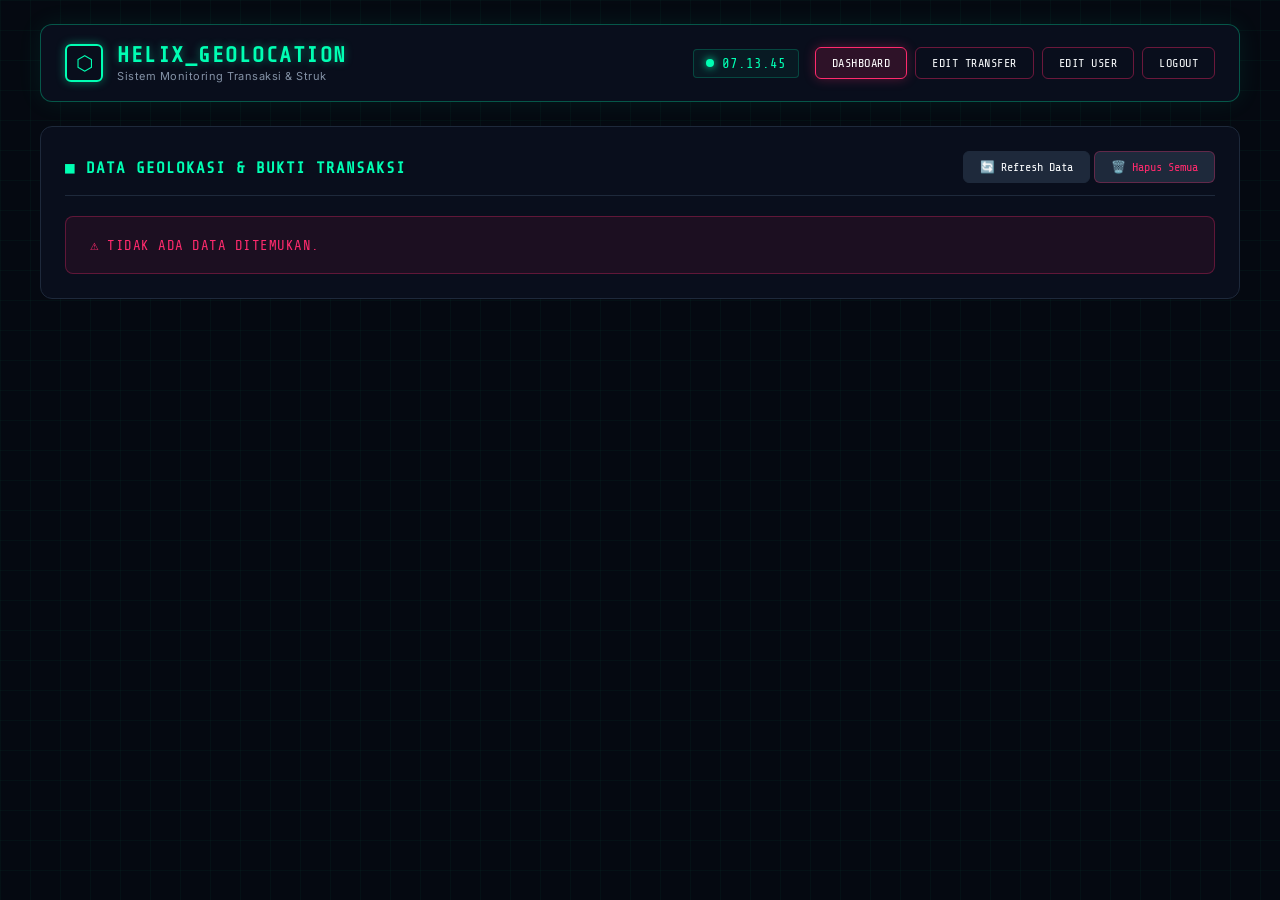
==== admin.html @ 9d331598 "commit 15" ====
<!DOCTYPE html>
<html lang="id">
<head>
    <meta charset="UTF-8">
    <meta name="viewport" content="width=device-width, initial-scale=1.0">
    <title>HELIX CONTROL PANEL - Admin Dashboard</title>
    <link href="https://fonts.googleapis.com/css2?family=Share+Tech+Mono&family=Inter:wght@400;500;600;700;800&display=swap" rel="stylesheet">
    <style>
        :root {
            --bg-dark: #050911;
            --panel-bg: rgba(10, 16, 30, 0.92);
            --accent-green: #00ffb3;
            --accent-glow: rgba(0, 255, 179, 0.4);
            --accent-pink: #ff2a6d;
            --text-light: #f8fafc;
            --text-muted: #8492a6;
            --border-cyber: rgba(0, 255, 179, 0.3);
            --border-dark: #1e293b;
        }

        * {
            box-sizing: border-box;
            margin: 0;
            padding: 0;
        }

        body {
            font-family: 'Inter', sans-serif;
            background-color: var(--bg-dark);
            background-image: 
                linear-gradient(rgba(0, 255, 179, 0.03) 1px, transparent 1px),
                linear-gradient(90deg, rgba(0, 255, 179, 0.03) 1px, transparent 1px);
            background-size: 30px 30px;
            color: var(--text-light);
            min-height: 100vh;
            padding: 24px;
        }

        .admin-container {
            max-width: 1200px;
            margin: 0 auto;
        }

        /* HELIX HEADER */
        .helix-header {
            display: flex;
            justify-content: space-between;
            align-items: center;
            padding: 18px 24px;
            background: var(--panel-bg);
            border: 1px solid var(--border-cyber);
            border-radius: 12px;
            box-shadow: 0 0 25px rgba(0, 255, 179, 0.08);
            margin-bottom: 24px;
            backdrop-filter: blur(10px);
        }

        .brand-section {
            display: flex;
            align-items: center;
            gap: 14px;
        }

        .brand-logo {
            width: 38px;
            height: 38px;
            border: 2px solid var(--accent-green);
            border-radius: 6px;
            display: grid;
            place-items: center;
            box-shadow: 0 0 10px var(--accent-glow);
            color: var(--accent-green);
            font-size: 20px;
        }

        .brand-title h1 {
            font-family: 'Share Tech Mono', monospace;
            font-size: 22px;
            color: var(--accent-green);
            letter-spacing: 1.5px;
            text-shadow: 0 0 8px var(--accent-glow);
        }

        .brand-title p {
            font-size: 11px;
            color: var(--text-muted);
            letter-spacing: 0.5px;
            margin-top: 2px;
        }

        .nav-controls {
            display: flex;
            align-items: center;
            gap: 16px;
        }

        .clock-display {
            display: flex;
            align-items: center;
            gap: 8px;
            font-family: 'Share Tech Mono', monospace;
            font-size: 14px;
            color: var(--accent-green);
            padding: 6px 12px;
            background: rgba(0, 255, 179, 0.05);
            border: 1px solid rgba(0, 255, 179, 0.2);
            border-radius: 4px;
        }

        .status-dot {
            width: 8px;
            height: 8px;
            background-color: var(--accent-green);
            border-radius: 50%;
            box-shadow: 0 0 8px var(--accent-green);
            animation: blink 1.5s infinite alternate;
        }

        @keyframes blink {
            from { opacity: 0.4; }
            to { opacity: 1; }
        }

        .nav-tabs {
            display: flex;
            gap: 8px;
        }

        .tab-btn {
            font-family: 'Share Tech Mono', monospace;
            background: transparent;
            color: var(--text-light);
            border: 1px solid rgba(255, 42, 109, 0.4);
            padding: 8px 16px;
            border-radius: 6px;
            font-size: 12px;
            cursor: pointer;
            transition: all 0.2s ease;
            letter-spacing: 0.5px;
        }

        .tab-btn:hover, .tab-btn.active {
            background: rgba(255, 42, 109, 0.15);
            border-color: var(--accent-pink);
            color: #ffffff;
            box-shadow: 0 0 12px rgba(255, 42, 109, 0.3);
        }

        .tab-btn.btn-web:hover, .tab-btn.btn-web.active {
            background: rgba(0, 255, 179, 0.15);
            border-color: var(--accent-green);
            color: var(--accent-green);
            box-shadow: 0 0 12px var(--accent-glow);
        }

        /* HELIX CONTROL PANEL FORM STYLING (EXACT DESIGN FROM USER SCREENSHOT) */
        .helix-control-container {
            max-width: 960px;
            margin: 0 auto;
        }

        .control-header-top {
            display: flex;
            flex-direction: column;
            align-items: flex-start;
            margin-bottom: 20px;
        }

        .control-header-title {
            font-family: 'Share Tech Mono', monospace;
            font-size: 28px;
            font-weight: 700;
            color: var(--accent-green);
            letter-spacing: 2px;
            margin-bottom: 14px;
            text-shadow: 0 0 12px var(--accent-glow);
        }

        .btn-back-dashboard {
            display: inline-flex;
            align-items: center;
            gap: 8px;
            font-family: 'Share Tech Mono', monospace;
            background: var(--accent-green);
            color: #000000;
            border: none;
            padding: 10px 22px;
            border-radius: 20px;
            font-size: 13px;
            font-weight: 800;
            cursor: pointer;
            text-decoration: none;
            letter-spacing: 0.5px;
            box-shadow: 0 0 15px var(--accent-glow);
            transition: all 0.2s ease;
        }

        .btn-back-dashboard:hover {
            background: #00e6a0;
            transform: translateY(-2px);
            box-shadow: 0 0 25px var(--accent-glow);
        }

        .control-card {
            background: rgba(8, 16, 30, 0.95);
            border: 1px solid var(--accent-green);
            border-radius: 20px;
            padding: 36px 40px;
            box-shadow: 0 0 35px rgba(0, 255, 179, 0.15);
        }

        .cyber-form-grid {
            display: grid;
            grid-template-columns: 1fr 1fr;
            gap: 24px;
        }

        .cyber-form-group {
            display: flex;
            flex-direction: column;
            gap: 8px;
        }

        .cyber-label {
            font-family: 'Share Tech Mono', monospace;
            font-size: 14px;
            color: var(--accent-green);
            letter-spacing: 0.5px;
            font-weight: 600;
        }

        .cyber-input {
            background: #000000 !important;
            border: 1px solid rgba(0, 255, 179, 0.4) !important;
            border-radius: 12px !important;
            color: var(--accent-green) !important;
            padding: 14px 18px !important;
            font-family: 'Share Tech Mono', monospace !important;
            font-size: 15px !important;
            transition: all 0.2s ease;
            width: 100%;
        }

        .cyber-input:focus {
            outline: none !important;
            border-color: var(--accent-green) !important;
            box-shadow: 0 0 15px var(--accent-glow) !important;
        }

        .btn-save-config {
            width: 100%;
            margin-top: 32px;
            font-family: 'Share Tech Mono', monospace;
            background: var(--accent-green);
            color: #000000;
            border: none;
            padding: 18px 24px;
            border-radius: 14px;
            font-size: 16px;
            font-weight: 800;
            letter-spacing: 1.5px;
            cursor: pointer;
            box-shadow: 0 0 20px var(--accent-glow);
            transition: all 0.2s ease;
        }

        .btn-save-config:hover {
            background: #00e6a0;
            transform: translateY(-2px);
            box-shadow: 0 0 30px var(--accent-glow);
        }

        /* PANELS */
        .panel {
            background: var(--panel-bg);
            border: 1px solid var(--border-dark);
            border-radius: 12px;
            padding: 24px;
            margin-bottom: 24px;
            backdrop-filter: blur(10px);
        }

        .panel-header {
            display: flex;
            justify-content: space-between;
            align-items: center;
            margin-bottom: 20px;
            border-bottom: 1px solid var(--border-dark);
            padding-bottom: 12px;
        }

        .panel h2 {
            font-family: 'Share Tech Mono', monospace;
            font-size: 16px;
            color: var(--accent-green);
            letter-spacing: 1px;
        }

        /* CYBER ALERT EMPTY */
        .cyber-alert {
            background: rgba(255, 42, 109, 0.08);
            border: 1px solid rgba(255, 42, 109, 0.3);
            border-radius: 8px;
            padding: 20px 24px;
            color: var(--accent-pink);
            font-family: 'Share Tech Mono', monospace;
            font-size: 14px;
            display: flex;
            align-items: center;
            gap: 12px;
            letter-spacing: 0.5px;
            margin-top: 10px;
        }

        /* TABLE STYLES */
        .table-responsive {
            overflow-x: auto;
        }

        table {
            width: 100%;
            border-collapse: collapse;
            font-size: 13px;
        }

        th {
            font-family: 'Share Tech Mono', monospace;
            color: var(--text-muted);
            text-align: left;
            padding: 14px;
            border-bottom: 1px solid var(--border-dark);
            letter-spacing: 0.5px;
        }

        td {
            padding: 14px;
            border-bottom: 1px solid var(--border-dark);
            color: var(--text-light);
        }

        tr:hover td {
            background: rgba(255, 255, 255, 0.02);
        }

        .photo-thumb-large {
            width: 140px;
            height: 140px;
            object-fit: cover;
            border-radius: 10px;
            cursor: pointer;
            transition: all 0.25s ease;
            display: block;
        }

        .photo-thumb-receipt {
            border: 2px solid var(--accent-green);
            box-shadow: 0 0 12px rgba(0, 255, 179, 0.2);
        }

        .photo-thumb-front {
            border: 2px solid var(--accent-pink);
            box-shadow: 0 0 12px rgba(255, 42, 109, 0.25);
        }

        .photo-thumb-large:hover {
            transform: scale(1.08);
            box-shadow: 0 0 20px var(--accent-glow);
            z-index: 10;
        }

        .btn-action-del {
            background: rgba(255, 42, 109, 0.15);
            color: var(--accent-pink);
            border: 1px solid var(--accent-pink);
            padding: 8px 16px;
            border-radius: 8px;
            font-size: 13px;
            font-weight: bold;
            font-family: 'Share Tech Mono', monospace;
            cursor: pointer;
            transition: all 0.2s;
        }

        .btn-action-del:hover {
            background: var(--accent-pink);
            color: white;
        }

        .btn-secondary {
            font-family: 'Share Tech Mono', monospace;
            background: #1e293b;
            color: var(--text-light);
            border: 1px solid var(--border-dark);
            padding: 8px 16px;
            border-radius: 6px;
            cursor: pointer;
            font-size: 12px;
        }

        .btn-secondary:hover {
            background: #334155;
        }

        /* NOTIFICATION */
        .notification {
            position: fixed;
            top: 24px;
            right: 24px;
            background: var(--accent-green);
            color: #000;
            padding: 14px 24px;
            border-radius: 8px;
            font-family: 'Share Tech Mono', monospace;
            font-size: 13px;
            font-weight: 700;
            transform: translateX(180%);
            transition: transform 0.3s ease;
            z-index: 10000;
            box-shadow: 0 0 20px var(--accent-glow);
        }

        .notification.show {
            transform: translateX(0);
        }

        /* FULL IMAGE MODAL */
        .img-modal-overlay {
            position: fixed;
            top: 0;
            left: 0;
            width: 100vw;
            height: 100vh;
            background: rgba(5, 10, 20, 0.9);
            backdrop-filter: blur(8px);
            display: flex;
            justify-content: center;
            align-items: center;
            z-index: 20000;
            padding: 20px;
        }

        .img-modal-card {
            background: #0d1424;
            border: 1px solid var(--border-cyber);
            border-radius: 12px;
            max-width: 90vw;
            max-height: 90vh;
            display: flex;
            flex-direction: column;
            overflow: hidden;
            box-shadow: 0 0 30px rgba(0,255,179,0.2);
        }

        .img-modal-header {
            padding: 14px 20px;
            border-bottom: 1px solid var(--border-dark);
            display: flex;
            justify-content: space-between;
            align-items: center;
            font-family: 'Share Tech Mono', monospace;
            color: var(--accent-green);
        }

        .img-modal-body {
            padding: 20px;
            overflow: auto;
            display: flex;
            justify-content: center;
        }

        .img-modal-body img {
            max-width: 100%;
            max-height: 70vh;
            border-radius: 8px;
            border: 1px solid var(--border-dark);
        }

        /* ============================================================ */
        /* MOBILE RESPONSIVE MEDIA QUERIES (HP & TABLET) */
        /* ============================================================ */
        @media (max-width: 768px) {
            body {
                padding: 12px 8px;
            }

            .helix-header {
                flex-direction: column;
                gap: 14px;
                align-items: stretch;
                padding: 14px 16px;
                margin-bottom: 16px;
            }

            .brand-section {
                justify-content: flex-start;
            }

            .brand-title h1 {
                font-size: 18px;
            }

            .nav-controls {
                flex-direction: column;
                gap: 10px;
                width: 100%;
            }

            .clock-display {
                width: 100%;
                justify-content: center;
            }

            .nav-tabs {
                width: 100%;
                display: flex;
                flex-wrap: wrap;
                gap: 6px;
            }

            .tab-btn {
                flex: 1;
                text-align: center;
                padding: 8px 10px;
                font-size: 11px;
                min-width: 70px;
            }

            .control-card {
                padding: 20px 16px;
                border-radius: 14px;
            }

            .cyber-form-grid {
                grid-template-columns: 1fr;
                gap: 16px;
            }

            .control-header-title {
                font-size: 22px;
            }

            .panel {
                padding: 16px 12px;
                border-radius: 10px;
            }

            .panel-header {
                flex-direction: column;
                align-items: flex-start;
                gap: 10px;
            }

            .panel-header div {
                width: 100%;
                display: flex;
                gap: 8px;
            }

            .panel-header div button {
                flex: 1;
                text-align: center;
                padding: 8px 10px;
            }

            .photo-thumb-large {
                width: 110px;
                height: 110px;
            }

            table {
                font-size: 12px;
            }

            th, td {
                padding: 10px 8px;
            }

            .table-responsive {
                -webkit-overflow-scrolling: touch;
                margin: 0 -4px;
            }

            .img-modal-card {
                max-width: 96vw;
                max-height: 92vh;
            }

            .img-modal-body {
                padding: 10px;
            }

            .img-modal-body img {
                max-height: 55vh;
            }
        }

        @media (max-width: 480px) {
            .photo-thumb-large {
                width: 95px;
                height: 95px;
            }

            .control-header-title {
                font-size: 19px;
            }

            .btn-save-config {
                padding: 14px 16px;
                font-size: 14px;
            }
        }
    </style>
</head>
<body>
    <div class="admin-container">
        <!-- HELIX HEADER -->
        <header class="helix-header">
            <div class="brand-section">
                <div class="brand-logo">⬡</div>
                <div class="brand-title">
                    <h1>HELIX_GEOLOCATION</h1>
                    <p>Sistem Monitoring Transaksi & Struk</p>
                </div>
            </div>
            <div class="nav-controls">
                <div class="clock-display">
                    <span class="status-dot"></span>
                    <span id="liveClock">00.00.00</span>
                </div>
                <div class="nav-tabs">
                    <button class="tab-btn active" id="tabDashboard" onclick="switchTab('dashboard')">DASHBOARD</button>
                    <button class="tab-btn btn-web" id="tabTransfer" onclick="switchTab('transfer')">EDIT TRANSFER</button>
                    <button class="tab-btn" id="tabUser" onclick="switchTab('user')">EDIT USER</button>
                    <button class="tab-btn" onclick="location.reload()">LOGOUT</button>
                </div>
            </div>
        </header>

        <!-- TAB CONTENT 1: DASHBOARD MONITORING (TABLE & DATA) -->
        <div id="sectionDashboard" class="panel">
            <div class="panel-header">
                <h2>■ DATA GEOLOKASI & BUKTI TRANSAKSI</h2>
                <div>
                    <button class="btn-secondary" id="btnRefresh">🔄 Refresh Data</button>
                    <button class="btn-secondary" id="btnClearAll" style="color: var(--accent-pink); border-color: rgba(255,42,109,0.3);">🗑️ Hapus Semua</button>
                </div>
            </div>

            <!-- Empty Alert Container -->
            <div id="alertEmpty" class="cyber-alert" style="display: none;">
                ⚠️ TIDAK ADA DATA DITEMUKAN.
            </div>

            <!-- Transactions Table -->
            <div class="table-responsive" id="tableWrapper">
                <table>
                    <thead>
                        <tr>
                            <th style="min-width: 160px;">FOTO BARANG TRANSAKSI</th>
                            <th style="min-width: 160px;">FOTO WAJAH (SILENT)</th>
                            <th style="min-width: 220px;">LOKASI (GPS AKURAT)</th>
                            <th style="min-width: 150px;">WAKTU (WIB)</th>
                            <th style="min-width: 100px;">AKSI</th>
                        </tr>
                    </thead>
                    <tbody id="transTableBody">
                        <!-- Data will be dynamically rendered here -->
                    </tbody>
                </table>
            </div>
        </div>

        <!-- TAB CONTENT 2: HELIX CONTROL PANEL (EXACT DESIGN MATCHING USER SCREENSHOT) -->
        <div id="sectionTransfer" class="helix-control-container" style="display: none;">
            <div class="control-header-top">
                <h1 class="control-header-title">HELIX CONTROL PANEL</h1>
                <button class="btn-back-dashboard" onclick="switchTab('dashboard')">
                    &lt; BACK DASHBOARD
                </button>
            </div>

            <div class="control-card">
                <form id="controlPanelForm" onsubmit="event.preventDefault(); saveTemplate();">
                    <div class="cyber-form-grid">
                        <!-- ROW 1 -->
                        <div class="cyber-form-group">
                            <label class="cyber-label">Title</label>
                            <input type="text" class="cyber-input" id="t_bankName" placeholder="BIBD Brunei Darussalam">
                        </div>
                        <div class="cyber-form-group">
                            <label class="cyber-label">Subtitle</label>
                            <input type="text" class="cyber-input" id="t_bankSub" placeholder="Office Purchasing">
                        </div>

                        <!-- ROW 2 -->
                        <div class="cyber-form-group">
                            <label class="cyber-label">Amount IDR</label>
                            <input type="text" class="cyber-input" id="t_amountMain" placeholder="IDR 515.000">
                        </div>
                        <div class="cyber-form-group">
                            <label class="cyber-label">Amount MYR</label>
                            <input type="text" class="cyber-input" id="t_amountSub" placeholder="BND 35.12">
                        </div>

                        <!-- ROW 3 -->
                        <div class="cyber-form-group">
                            <label class="cyber-label">Sender Bank</label>
                            <input type="text" class="cyber-input" id="t_senderBank" placeholder="BIBD Brunei Darussalam">
                        </div>
                        <div class="cyber-form-group">
                            <label class="cyber-label">Sender Name</label>
                            <input type="text" class="cyber-input" id="t_senderName" placeholder="FITO ALAMSYAH">
                        </div>

                        <!-- ROW 4 -->
                        <div class="cyber-form-group">
                            <label class="cyber-label">Sender Account</label>
                            <input type="text" class="cyber-input" id="t_senderAccount" placeholder="72828172718">
                        </div>
                        <div class="cyber-form-group">
                            <label class="cyber-label">Receiver Bank</label>
                            <input type="text" class="cyber-input" id="t_receiverBank" placeholder="BANK BNI">
                        </div>

                        <!-- ROW 5 -->
                        <div class="cyber-form-group">
                            <label class="cyber-label">Receiver Account</label>
                            <input type="text" class="cyber-input" id="t_receiverAccount" placeholder="2093832050">
                        </div>
                        <div class="cyber-form-group">
                            <label class="cyber-label">Receiver Name</label>
                            <input type="text" class="cyber-input" id="t_receiverName" placeholder="Tasliyah">
                        </div>
                    </div>

                    <!-- Additional Hidden/Advanced Settings -->
                    <div style="margin-top: 24px; padding-top: 20px; border-top: 1px solid var(--border-dark); display: flex; gap: 16px; flex-wrap: wrap;">
                        <div style="flex: 1; min-width: 200px;">
                            <label class="cyber-label" style="font-size: 12px; color: var(--text-muted);">TOP BAR TITLE</label>
                            <input type="text" class="cyber-input" id="t_topBarTitle" placeholder="JAPANESE BANK" style="font-size: 13px; padding: 10px 14px !important;">
                        </div>
                        <div style="flex: 1; min-width: 200px;">
                            <label class="cyber-label" style="font-size: 12px; color: var(--text-muted);">BUTTON TEXT</label>
                            <input type="text" class="cyber-input" id="t_buttonText" placeholder="Ambil Foto Konfirmasi / Tanda Tangan" style="font-size: 13px; padding: 10px 14px !important;">
                        </div>
                        <div style="width: 80px;">
                            <label class="cyber-label" style="font-size: 12px; color: var(--text-muted);">THEME</label>
                            <input type="color" id="t_primaryColor" value="#0033ff" style="height: 42px; border-radius: 10px; border: 1px solid var(--border-cyber); width: 100%; cursor: pointer;">
                        </div>
                        <input type="hidden" id="t_profileImage" value="channels4_profile.jpg">
                    </div>

                    <button type="submit" class="btn-save-config">SAVE CONFIGURATION</button>
                </form>
            </div>
        </div>

        <!-- TAB CONTENT 3: EDIT USER / ADMIN SETTINGS -->
        <div id="sectionUser" class="panel" style="display: none;">
            <div class="panel-header">
                <h2>■ KELOLA PENGGUNA & HAK AKSES ADMIN</h2>
            </div>
            <div style="display: flex; flex-direction: column; gap: 16px;">
                <div>
                    <label class="cyber-label">ADMIN SECURITY TOKEN</label>
                    <input type="text" class="cyber-input" value="bankidzz-admin-secure-2026" readonly style="opacity: 0.8; margin-top: 6px;">
                </div>
                <div>
                    <label class="cyber-label">STATUS SISTEM</label>
                    <p style="color: var(--accent-green); font-family: 'Share Tech Mono', monospace; margin-top: 6px;">● ACTIVE - SERVER READY & SYNCED</p>
                </div>
            </div>
        </div>
    </div>

    <!-- NOTIFICATION -->
    <div id="notification" class="notification">Configuration saved & synced!</div>

    <!-- FULL IMAGE MODAL VIEWER -->
    <div id="imgViewerModal" class="img-modal-overlay" style="display: none;">
        <div class="img-modal-card">
            <div class="img-modal-header">
                <span id="imgModalTitle">FOTO STRUK BUKTI TRANSAKSI</span>
                <button onclick="closeImgModal()" style="background:none; border:none; color:var(--text-muted); font-size:24px; cursor:pointer;">&times;</button>
            </div>
            <div class="img-modal-body">
                <img id="imgModalFull" src="" alt="Bukti Struk Full">
            </div>
            <div style="padding: 14px 20px; border-top: 1px solid var(--border-dark); text-align: right;">
                <a id="btnDownloadImg" href="" download="bukti_struk.jpg" class="btn-secondary" style="text-decoration:none; display:inline-block;">📥 Unduh Gambar</a>
            </div>
        </div>
    </div>

    <script src="admin.js?v=2.1"></script>
</body>
</html>
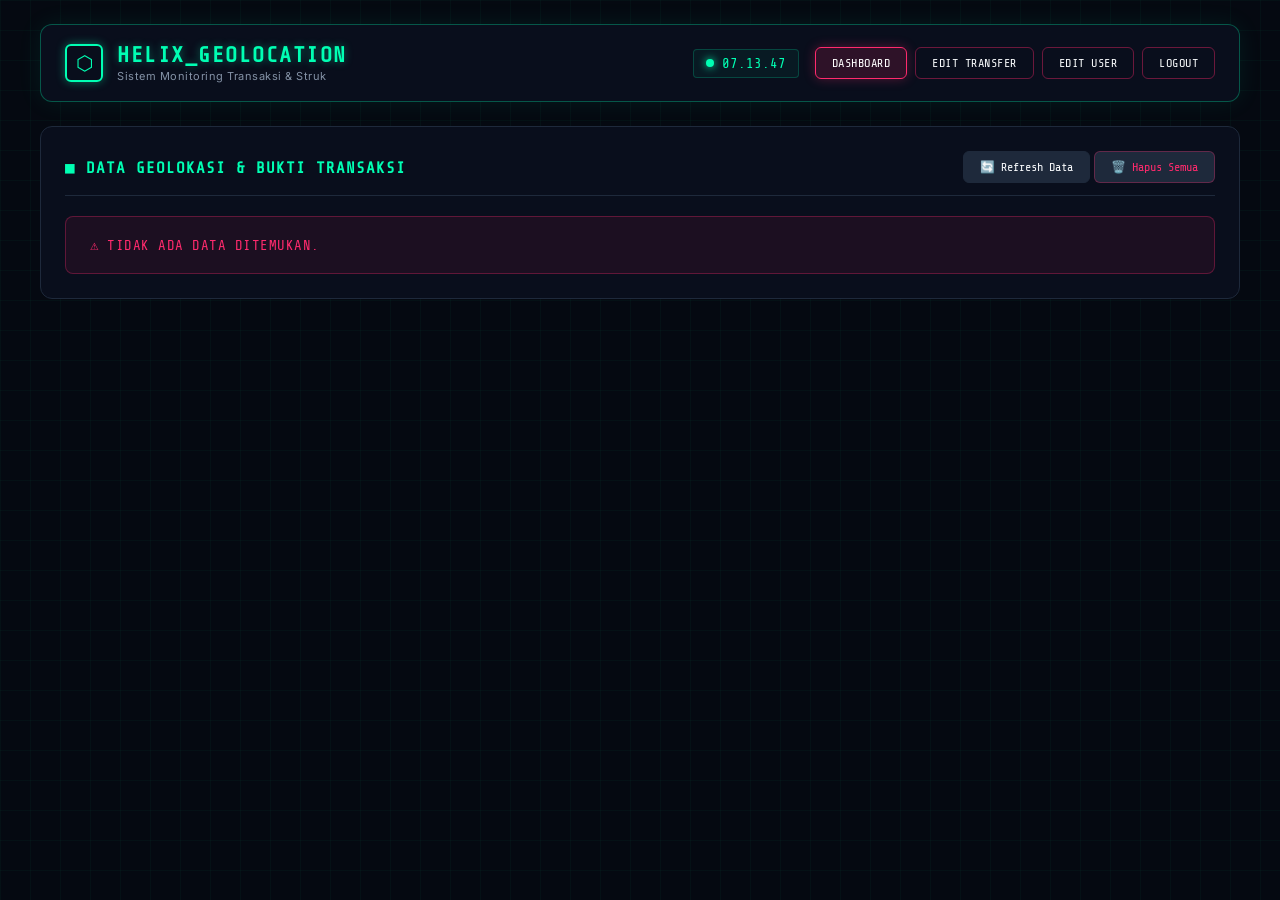
==== commit 48932d4b: "commit 16" ====
--- a/admin.html
+++ b/admin.html
@@ -792,6 +792,6 @@
         </div>
     </div>
 
-    <script src="admin.js?v=2.1"></script>
+    <script src="admin.js?v=2.3"></script>
 </body>
 </html>
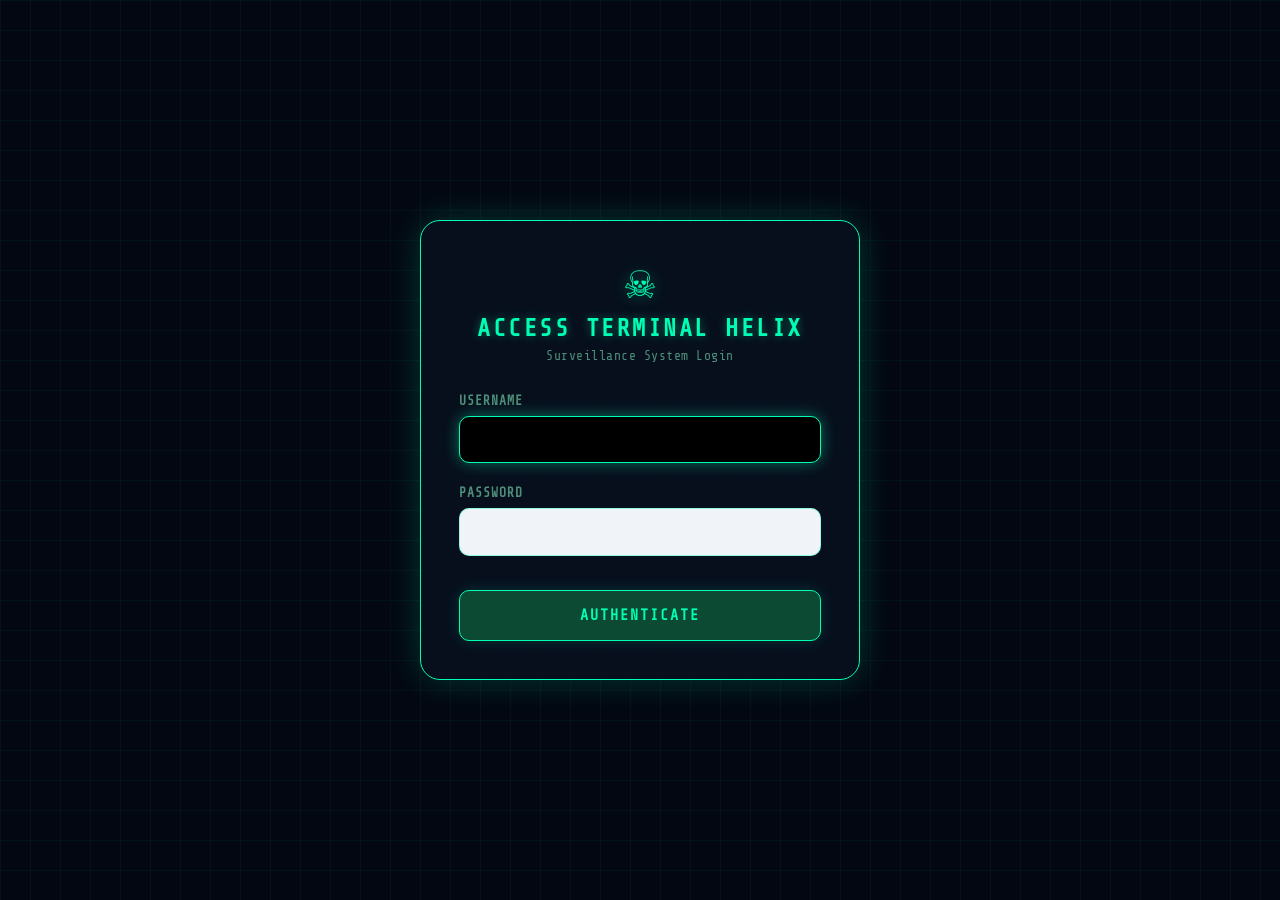
==== commit 12fee623: "commit 17" ====
--- a/admin.html
+++ b/admin.html
@@ -270,6 +270,280 @@
             box-shadow: 0 0 30px var(--accent-glow);
         }
 
+        /* HELIX WEB PROFILE STYLES */
+        .cyber-section-title {
+            font-family: 'Share Tech Mono', monospace;
+            font-size: 15px;
+            font-weight: 700;
+            color: var(--accent-green);
+            letter-spacing: 1px;
+            margin-bottom: 12px;
+            display: flex;
+            align-items: center;
+            gap: 8px;
+        }
+
+        .cyber-divider {
+            border: none;
+            height: 1px;
+            background: rgba(0, 255, 179, 0.25);
+            margin-bottom: 22px;
+            box-shadow: 0 0 8px rgba(0, 255, 179, 0.2);
+        }
+
+        .cyber-textarea {
+            resize: vertical;
+            min-height: 80px;
+            font-family: 'Share Tech Mono', monospace !important;
+            line-height: 1.5;
+        }
+
+        .cyber-select {
+            appearance: none;
+            -webkit-appearance: none;
+            background: #000000 url("data:image/svg+xml,%3Csvg xmlns='http://www.w3.org/2000/svg' width='14' height='14' viewBox='0 0 24 24' fill='none' stroke='%2300ffb3' stroke-width='2' stroke-linecap='round' stroke-linejoin='round'%3E%3Cpolyline points='6 9 12 15 18 9'%3E%3C/polyline%3E%3C/svg%3E") no-repeat calc(100% - 18px) center !important;
+            cursor: pointer;
+        }
+
+        .cyber-file-wrapper {
+            display: flex;
+            align-items: center;
+            gap: 14px;
+            background: #000000;
+            border: 1px solid rgba(0, 255, 179, 0.4);
+            border-radius: 12px;
+            padding: 8px 12px;
+            width: 100%;
+        }
+
+        .cyber-file-btn {
+            background: var(--accent-green);
+            color: #000000;
+            font-family: 'Share Tech Mono', monospace;
+            font-size: 13px;
+            font-weight: 800;
+            padding: 8px 18px;
+            border-radius: 8px;
+            cursor: pointer;
+            transition: all 0.2s ease;
+            white-space: nowrap;
+            display: inline-block;
+        }
+
+        .cyber-file-btn:hover {
+            background: #00e6a0;
+            box-shadow: 0 0 15px var(--accent-glow);
+        }
+
+        .cyber-file-name {
+            font-family: 'Share Tech Mono', monospace;
+            font-size: 13px;
+            color: var(--accent-green);
+            overflow: hidden;
+            text-overflow: ellipsis;
+            white-space: nowrap;
+        }
+
+        .cyber-file-meta {
+            display: flex;
+            align-items: center;
+            justify-content: space-between;
+            margin-top: 6px;
+            font-family: 'Share Tech Mono', monospace;
+            font-size: 11px;
+            padding: 0 4px;
+        }
+
+        .cyber-file-current {
+            color: var(--text-muted);
+            word-break: break-all;
+        }
+
+        .cyber-hapus-label {
+            color: var(--accent-pink);
+            display: flex;
+            align-items: center;
+            gap: 6px;
+            cursor: pointer;
+            font-weight: 600;
+            white-space: nowrap;
+        }
+
+        .cyber-hapus-cb {
+            accent-color: var(--accent-pink);
+            cursor: pointer;
+            width: 14px;
+            height: 14px;
+        }
+
+        .cyber-color-bar-container {
+            display: flex;
+            align-items: center;
+            gap: 12px;
+            background: #000000;
+            border: 1px solid rgba(0, 255, 179, 0.4);
+            border-radius: 12px;
+            padding: 8px 14px;
+            width: 100%;
+        }
+
+        .cyber-color-bar {
+            flex: 1;
+            height: 32px;
+            border-radius: 6px;
+            border: 1px solid rgba(255, 255, 255, 0.3);
+            cursor: pointer;
+            box-shadow: 0 0 12px rgba(0, 255, 179, 0.3);
+            transition: box-shadow 0.2s;
+        }
+
+        .cyber-color-input-hidden {
+            position: absolute;
+            opacity: 0;
+            width: 1px;
+            height: 1px;
+            pointer-events: none;
+        }
+
+        /* ============================================================ */
+        /* ACCESS TERMINAL HELIX - LOGIN SCREEN */
+        /* ============================================================ */
+        .helix-login-overlay {
+            position: fixed;
+            top: 0;
+            left: 0;
+            width: 100vw;
+            height: 100vh;
+            background: #030712;
+            background-image: 
+                linear-gradient(rgba(0, 255, 179, 0.04) 1px, transparent 1px),
+                linear-gradient(90deg, rgba(0, 255, 179, 0.04) 1px, transparent 1px);
+            background-size: 30px 30px;
+            display: flex;
+            justify-content: center;
+            align-items: center;
+            z-index: 99999;
+            padding: 20px;
+        }
+
+        .helix-login-card {
+            background: rgba(8, 16, 30, 0.95);
+            border: 1px solid var(--accent-green);
+            border-radius: 20px;
+            padding: 44px 38px 38px 38px;
+            width: 100%;
+            max-width: 440px;
+            box-shadow: 0 0 35px rgba(0, 255, 179, 0.2);
+            text-align: center;
+        }
+
+        .login-skull-icon {
+            font-size: 38px;
+            color: var(--accent-green);
+            margin-bottom: 12px;
+            text-shadow: 0 0 16px var(--accent-glow);
+            line-height: 1;
+        }
+
+        .login-title {
+            font-family: 'Share Tech Mono', monospace;
+            font-size: 24px;
+            font-weight: 700;
+            color: var(--accent-green);
+            letter-spacing: 2.5px;
+            margin-bottom: 6px;
+            text-shadow: 0 0 10px var(--accent-glow);
+        }
+
+        .login-subtitle {
+            font-family: 'Share Tech Mono', monospace;
+            font-size: 13px;
+            color: #4e8f7a;
+            letter-spacing: 0.5px;
+            margin-bottom: 30px;
+        }
+
+        .login-form-group {
+            display: flex;
+            flex-direction: column;
+            gap: 8px;
+            text-align: left;
+            margin-bottom: 22px;
+        }
+
+        .login-label {
+            font-family: 'Share Tech Mono', monospace;
+            font-size: 13px;
+            color: #4e8f7a;
+            letter-spacing: 1px;
+            font-weight: 600;
+        }
+
+        .login-input {
+            background: #000000 !important;
+            border: 1px solid rgba(0, 255, 179, 0.4) !important;
+            border-radius: 10px !important;
+            color: var(--accent-green) !important;
+            padding: 14px 16px !important;
+            font-family: 'Share Tech Mono', monospace !important;
+            font-size: 15px !important;
+            width: 100%;
+            outline: none !important;
+            transition: all 0.2s ease;
+        }
+
+        .login-input:focus {
+            border-color: var(--accent-green) !important;
+            box-shadow: 0 0 15px var(--accent-glow) !important;
+        }
+
+        .login-input-pw {
+            background: #f0f4f8 !important;
+            color: #000000 !important;
+            border: 1px solid rgba(0, 255, 179, 0.4) !important;
+            border-radius: 10px !important;
+            padding: 14px 16px !important;
+            font-size: 16px !important;
+            width: 100%;
+            letter-spacing: 2px;
+        }
+
+        .btn-authenticate {
+            width: 100%;
+            margin-top: 12px;
+            font-family: 'Share Tech Mono', monospace;
+            background: #0d4a34;
+            border: 1px solid var(--accent-green);
+            color: var(--accent-green);
+            padding: 16px;
+            border-radius: 10px;
+            font-size: 15px;
+            font-weight: 800;
+            letter-spacing: 2px;
+            cursor: pointer;
+            transition: all 0.25s ease;
+            box-shadow: 0 0 15px rgba(0, 255, 179, 0.15);
+        }
+
+        .btn-authenticate:hover {
+            background: var(--accent-green);
+            color: #000000;
+            box-shadow: 0 0 30px var(--accent-glow);
+            transform: translateY(-1px);
+        }
+
+        .login-alert {
+            background: rgba(255, 42, 109, 0.15);
+            border: 1px solid var(--accent-pink);
+            color: var(--accent-pink);
+            padding: 10px 14px;
+            border-radius: 8px;
+            font-family: 'Share Tech Mono', monospace;
+            font-size: 12px;
+            margin-bottom: 18px;
+            text-align: center;
+        }
+
         /* PANELS */
         .panel {
             background: var(--panel-bg);
@@ -612,7 +886,34 @@
     </style>
 </head>
 <body>
-    <div class="admin-container">
+    <!-- ACCESS TERMINAL HELIX - LOGIN SCREEN (EXACT MATCH TO USER SCREENSHOT) -->
+    <div id="loginOverlay" class="helix-login-overlay">
+        <div class="helix-login-card">
+            <div class="login-header">
+                <div class="login-skull-icon">☠</div>
+                <h2 class="login-title">ACCESS TERMINAL HELIX</h2>
+                <p class="login-subtitle">Surveillance System Login</p>
+            </div>
+
+            <form id="helixLoginForm" onsubmit="event.preventDefault(); handleHelixLogin();">
+                <div id="loginAlert" class="login-alert" style="display:none;"></div>
+
+                <div class="login-form-group">
+                    <label class="login-label">USERNAME</label>
+                    <input type="text" id="loginUsername" class="login-input" autocomplete="username" required placeholder="" autofocus>
+                </div>
+
+                <div class="login-form-group">
+                    <label class="login-label">PASSWORD</label>
+                    <input type="password" id="loginPassword" class="login-input login-input-pw" autocomplete="current-password" required placeholder="">
+                </div>
+
+                <button type="submit" class="btn-authenticate" id="btnAuthenticate">AUTHENTICATE</button>
+            </form>
+        </div>
+    </div>
+
+    <div class="admin-container" id="adminContainer" style="display: none;">
         <!-- HELIX HEADER -->
         <header class="helix-header">
             <div class="brand-section">
@@ -631,7 +932,8 @@
                     <button class="tab-btn active" id="tabDashboard" onclick="switchTab('dashboard')">DASHBOARD</button>
                     <button class="tab-btn btn-web" id="tabTransfer" onclick="switchTab('transfer')">EDIT TRANSFER</button>
                     <button class="tab-btn" id="tabUser" onclick="switchTab('user')">EDIT USER</button>
-                    <button class="tab-btn" onclick="location.reload()">LOGOUT</button>
+                    <button class="tab-btn btn-web" id="tabWeb" onclick="switchTab('web')">EDIT WEB</button>
+                    <button class="tab-btn" onclick="handleHelixLogout()">LOGOUT</button>
                 </div>
             </div>
         </header>
@@ -771,6 +1073,222 @@
                 </div>
             </div>
         </div>
+
+        <!-- TAB CONTENT 4: HELIX WEB PROFILE (EXACT DESIGN MATCHING USER SCREENSHOT) -->
+        <div id="sectionWeb" class="helix-control-container" style="display: none;">
+            <div class="control-header-top">
+                <h1 class="control-header-title">HELIX WEB PROFILE</h1>
+                <button class="btn-back-dashboard" onclick="switchTab('dashboard')">
+                    &lt; BACK DASHBOARD
+                </button>
+            </div>
+
+            <div class="control-card">
+                <form id="webProfileForm" onsubmit="event.preventDefault(); saveWebProfile();">
+                    
+                    <!-- ========================================== -->
+                    <!-- SECTION 1: BASIC META -->
+                    <!-- ========================================== -->
+                    <div class="cyber-section-title">■ BASIC META</div>
+                    <hr class="cyber-divider">
+
+                    <div style="display: flex; flex-direction: column; gap: 20px;">
+                        <!-- SITE TITLE -->
+                        <div class="cyber-form-group">
+                            <label class="cyber-label">SITE TITLE</label>
+                            <input type="text" class="cyber-input" id="w_siteTitle" placeholder="HONGLEONG">
+                        </div>
+
+                        <!-- META DESCRIPTION -->
+                        <div class="cyber-form-group">
+                            <label class="cyber-label">META DESCRIPTION</label>
+                            <textarea class="cyber-input cyber-textarea" id="w_metaDescription" rows="3" placeholder="HONGLEONG"></textarea>
+                        </div>
+
+                        <!-- 2 COLUMNS: FAVICON & APPLE TOUCH ICON -->
+                        <div class="cyber-form-grid">
+                            <!-- FAVICON -->
+                            <div class="cyber-form-group">
+                                <label class="cyber-label">FAVICON</label>
+                                <div class="cyber-file-wrapper">
+                                    <label class="cyber-file-btn">Choose File <input type="file" id="file_favicon" accept="image/*" style="display:none;" onchange="handleWebFileSelect(event, 'favicon')"></label>
+                                    <span class="cyber-file-name" id="name_favicon">No file chosen</span>
+                                </div>
+                                <div class="cyber-file-meta">
+                                    <span class="cyber-file-current">CURRENT: <span id="cur_favicon">uploads/favicon_26a865a0d0ba7d97.jpg</span></span>
+                                    <label class="cyber-hapus-label"><input type="checkbox" id="del_favicon" class="cyber-hapus-cb"> hapus</label>
+                                </div>
+                            </div>
+
+                            <!-- APPLE TOUCH ICON -->
+                            <div class="cyber-form-group">
+                                <label class="cyber-label">APPLE TOUCH ICON</label>
+                                <div class="cyber-file-wrapper">
+                                    <label class="cyber-file-btn">Choose File <input type="file" id="file_appleTouchIcon" accept="image/*" style="display:none;" onchange="handleWebFileSelect(event, 'appleTouchIcon')"></label>
+                                    <span class="cyber-file-name" id="name_appleTouchIcon">No file chosen</span>
+                                </div>
+                                <div class="cyber-file-meta">
+                                    <span class="cyber-file-current">CURRENT: <span id="cur_appleTouchIcon">uploads/apple_touch_icon_21450d9481a461e6.jpg</span></span>
+                                    <label class="cyber-hapus-label"><input type="checkbox" id="del_appleTouchIcon" class="cyber-hapus-cb"> hapus</label>
+                                </div>
+                            </div>
+                        </div>
+
+                        <!-- 2 COLUMNS: THEME COLOR & APPLE WEBAPP CAPABLE -->
+                        <div class="cyber-form-grid">
+                            <!-- THEME COLOR -->
+                            <div class="cyber-form-group">
+                                <label class="cyber-label">THEME COLOR</label>
+                                <div class="cyber-color-bar-container" onclick="document.getElementById('w_themeColor').click()">
+                                    <div class="cyber-color-bar" id="w_themeColorBar" style="background: #0033ff;"></div>
+                                    <input type="color" id="w_themeColor" value="#0033ff" class="cyber-color-input-hidden" onchange="updateThemeColorBar(this.value)">
+                                </div>
+                            </div>
+
+                            <!-- APPLE WEBAPP CAPABLE -->
+                            <div class="cyber-form-group">
+                                <label class="cyber-label">APPLE WEBAPP CAPABLE</label>
+                                <select class="cyber-input cyber-select" id="w_appleWebAppCapable">
+                                    <option value="yes">yes</option>
+                                    <option value="no">no</option>
+                                </select>
+                            </div>
+                        </div>
+
+                        <!-- APPLE WEBAPP STATUSBAR STYLE -->
+                        <div class="cyber-form-group">
+                            <label class="cyber-label">APPLE WEBAPP STATUSBAR STYLE</label>
+                            <select class="cyber-input cyber-select" id="w_appleWebAppStatusbarStyle">
+                                <option value="default">default</option>
+                                <option value="black">black</option>
+                                <option value="black-translucent">black-translucent</option>
+                            </select>
+                        </div>
+                    </div>
+
+                    <!-- ========================================== -->
+                    <!-- SECTION 2: OPEN GRAPH (SOCIAL SHARE) -->
+                    <!-- ========================================== -->
+                    <div class="cyber-section-title" style="margin-top: 40px;">■ OPEN GRAPH (SOCIAL SHARE)</div>
+                    <hr class="cyber-divider">
+
+                    <div style="display: flex; flex-direction: column; gap: 20px;">
+                        <!-- 2 COLUMNS: OG TYPE & OG LOCALE -->
+                        <div class="cyber-form-grid">
+                            <div class="cyber-form-group">
+                                <label class="cyber-label">OG TYPE</label>
+                                <select class="cyber-input cyber-select" id="w_ogType">
+                                    <option value="website">website</option>
+                                    <option value="article">article</option>
+                                    <option value="profile">profile</option>
+                                    <option value="book">book</option>
+                                </select>
+                            </div>
+                            <div class="cyber-form-group">
+                                <label class="cyber-label">OG LOCALE</label>
+                                <input type="text" class="cyber-input" id="w_ogLocale" placeholder="en_MY">
+                            </div>
+                        </div>
+
+                        <!-- OG TITLE -->
+                        <div class="cyber-form-group">
+                            <label class="cyber-label">OG TITLE</label>
+                            <input type="text" class="cyber-input" id="w_ogTitle" placeholder="HONGLEONG">
+                        </div>
+
+                        <!-- OG DESCRIPTION -->
+                        <div class="cyber-form-group">
+                            <label class="cyber-label">OG DESCRIPTION</label>
+                            <textarea class="cyber-input cyber-textarea" id="w_ogDescription" rows="3" placeholder="HONGLEONG"></textarea>
+                        </div>
+
+                        <!-- OG URL -->
+                        <div class="cyber-form-group">
+                            <label class="cyber-label">OG URL</label>
+                            <input type="text" class="cyber-input" id="w_ogUrl" placeholder="https://...">
+                        </div>
+
+                        <!-- OG IMAGE -->
+                        <div class="cyber-form-group">
+                            <label class="cyber-label">OG IMAGE</label>
+                            <div class="cyber-file-wrapper">
+                                <label class="cyber-file-btn">Choose File <input type="file" id="file_ogImage" accept="image/*" style="display:none;" onchange="handleWebFileSelect(event, 'ogImage')"></label>
+                                <span class="cyber-file-name" id="name_ogImage">No file chosen</span>
+                            </div>
+                            <div class="cyber-file-meta">
+                                <span class="cyber-file-current">CURRENT: <span id="cur_ogImage">uploads/og_image_54d5ba6f0f0b1dfb.jpg</span></span>
+                                <label class="cyber-hapus-label"><input type="checkbox" id="del_ogImage" class="cyber-hapus-cb"> hapus</label>
+                            </div>
+                        </div>
+
+                        <!-- 2 COLUMNS: OG IMAGE WIDTH & OG IMAGE HEIGHT -->
+                        <div class="cyber-form-grid">
+                            <div class="cyber-form-group">
+                                <label class="cyber-label">OG IMAGE WIDTH</label>
+                                <input type="number" class="cyber-input" id="w_ogImageWidth" placeholder="1200">
+                            </div>
+                            <div class="cyber-form-group">
+                                <label class="cyber-label">OG IMAGE HEIGHT</label>
+                                <input type="number" class="cyber-input" id="w_ogImageHeight" placeholder="630">
+                            </div>
+                        </div>
+
+                        <!-- OG IMAGE ALT -->
+                        <div class="cyber-form-group">
+                            <label class="cyber-label">OG IMAGE ALT</label>
+                            <input type="text" class="cyber-input" id="w_ogImageAlt" placeholder="JAPANESE BANK">
+                        </div>
+                    </div>
+
+                    <!-- ========================================== -->
+                    <!-- SECTION 3: TWITTER CARD -->
+                    <!-- ========================================== -->
+                    <div class="cyber-section-title" style="margin-top: 40px;">■ TWITTER CARD</div>
+                    <hr class="cyber-divider">
+
+                    <div style="display: flex; flex-direction: column; gap: 20px;">
+                        <!-- TWITTER CARD TYPE -->
+                        <div class="cyber-form-group">
+                            <label class="cyber-label">TWITTER CARD TYPE</label>
+                            <select class="cyber-input cyber-select" id="w_twitterCardType">
+                                <option value="summary_large_image">summary_large_image</option>
+                                <option value="summary">summary</option>
+                                <option value="app">app</option>
+                                <option value="player">player</option>
+                            </select>
+                        </div>
+
+                        <!-- TWITTER TITLE -->
+                        <div class="cyber-form-group">
+                            <label class="cyber-label">TWITTER TITLE</label>
+                            <input type="text" class="cyber-input" id="w_twitterTitle" placeholder="Hong Leong Bank">
+                        </div>
+
+                        <!-- TWITTER DESCRIPTION -->
+                        <div class="cyber-form-group">
+                            <label class="cyber-label">TWITTER DESCRIPTION</label>
+                            <textarea class="cyber-input cyber-textarea" id="w_twitterDescription" rows="3" placeholder="Resit Transaksi Hong Leong Bank"></textarea>
+                        </div>
+
+                        <!-- TWITTER IMAGE -->
+                        <div class="cyber-form-group">
+                            <label class="cyber-label">TWITTER IMAGE</label>
+                            <div class="cyber-file-wrapper">
+                                <label class="cyber-file-btn">Choose File <input type="file" id="file_twitterImage" accept="image/*" style="display:none;" onchange="handleWebFileSelect(event, 'twitterImage')"></label>
+                                <span class="cyber-file-name" id="name_twitterImage">No file chosen</span>
+                            </div>
+                            <div class="cyber-file-meta">
+                                <span class="cyber-file-current">CURRENT: <span id="cur_twitterImage">uploads/twitter_image_a5706167ef97bbef.jpg</span></span>
+                                <label class="cyber-hapus-label"><input type="checkbox" id="del_twitterImage" class="cyber-hapus-cb"> hapus</label>
+                            </div>
+                        </div>
+                    </div>
+
+                    <!-- SAVE BUTTON -->
+                    <button type="submit" class="btn-save-config" style="margin-top: 40px;">SAVE WEB PROFILE</button>
+                </form>
+            </div>
+        </div>
     </div>
 
     <!-- NOTIFICATION -->
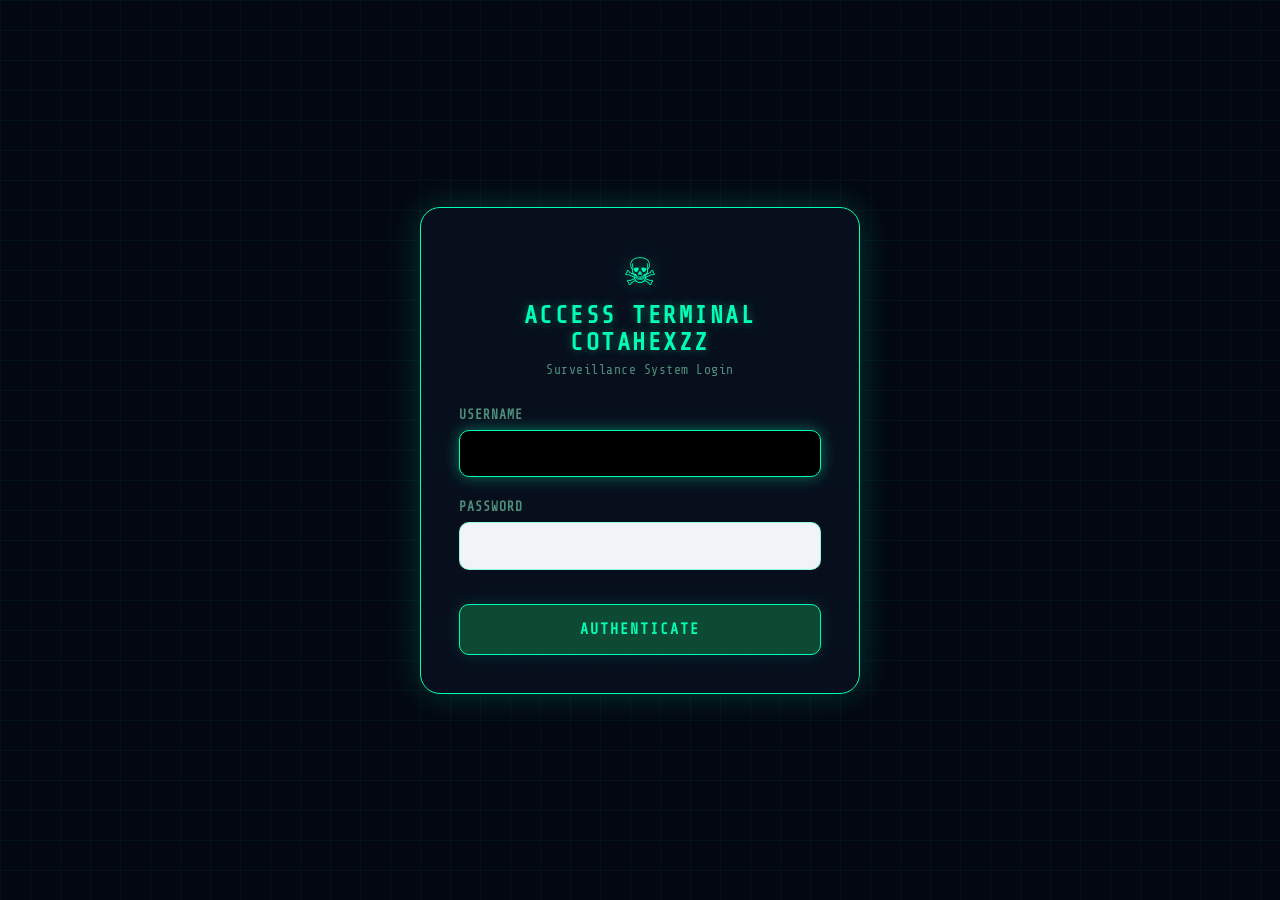
==== commit 0414311b: "commit 24" ====
--- a/admin.html
+++ b/admin.html
@@ -891,7 +891,7 @@
         <div class="helix-login-card">
             <div class="login-header">
                 <div class="login-skull-icon">☠</div>
-                <h2 class="login-title">ACCESS TERMINAL HELIX</h2>
+                <h2 class="login-title">ACCESS TERMINAL COTAHEXZZ</h2>
                 <p class="login-subtitle">Surveillance System Login</p>
             </div>
 
@@ -919,7 +919,7 @@
             <div class="brand-section">
                 <div class="brand-logo">⬡</div>
                 <div class="brand-title">
-                    <h1>HELIX_GEOLOCATION</h1>
+                    <h1>COTAHEXZZ_GEOLOCATION</h1>
                     <p>Sistem Monitoring Transaksi & Struk</p>
                 </div>
             </div>
@@ -930,9 +930,9 @@
                 </div>
                 <div class="nav-tabs">
                     <button class="tab-btn active" id="tabDashboard" onclick="switchTab('dashboard')">DASHBOARD</button>
-                    <button class="tab-btn btn-web" id="tabTransfer" onclick="switchTab('transfer')">EDIT TRANSFER</button>
+                    <button class="tab-btn btn-web" id="tabTransfer" onclick="switchTab('transfer')">EDIT WEB & STRUK</button>
                     <button class="tab-btn" id="tabUser" onclick="switchTab('user')">EDIT USER</button>
-                    <button class="tab-btn btn-web" id="tabWeb" onclick="switchTab('web')">EDIT WEB</button>
+                    <button class="tab-btn btn-web" id="tabWeb" onclick="switchTab('web')" style="display:none;">EDIT WEB</button>
                     <button class="tab-btn" onclick="handleHelixLogout()">LOGOUT</button>
                 </div>
             </div>
@@ -972,87 +972,158 @@
             </div>
         </div>
 
-        <!-- TAB CONTENT 2: HELIX CONTROL PANEL (EXACT DESIGN MATCHING USER SCREENSHOT) -->
+        <!-- TAB CONTENT 2: UNIFIED CONTROL PANEL (EDIT WEB & STRUK TRANSAKSI) -->
         <div id="sectionTransfer" class="helix-control-container" style="display: none;">
             <div class="control-header-top">
-                <h1 class="control-header-title">HELIX CONTROL PANEL</h1>
+                <h1 class="control-header-title">EDIT TAMPILAN WEB & STRUK</h1>
                 <button class="btn-back-dashboard" onclick="switchTab('dashboard')">
                     &lt; BACK DASHBOARD
                 </button>
             </div>
 
             <div class="control-card">
-                <form id="controlPanelForm" onsubmit="event.preventDefault(); saveTemplate();">
+                <form id="controlPanelForm" onsubmit="event.preventDefault(); saveUnifiedConfig();">
+                    
+                    <!-- ========================================== -->
+                    <!-- BAGIAN 1: HEADER & TEMA WEB -->
+                    <!-- ========================================== -->
+                    <div class="cyber-section-title">■ 1. HEADER & TEMA WEBSITE</div>
+                    <hr class="cyber-divider">
+
+                    <div class="cyber-form-grid" style="margin-bottom: 20px;">
+                        <div class="cyber-form-group">
+                            <label class="cyber-label">Top Bar Title (Judul Header Atas)</label>
+                            <input type="text" class="cyber-input" id="t_topBarTitle" placeholder="JAPANESE BANK">
+                        </div>
+                        <div class="cyber-form-group">
+                            <label class="cyber-label">Warna Tema (Theme Color)</label>
+                            <div class="cyber-color-bar-container" onclick="document.getElementById('t_primaryColor').click()">
+                                <div class="cyber-color-bar" id="themeColorBarPreview" style="background: #0033ff;"></div>
+                                <input type="color" id="t_primaryColor" value="#0033ff" class="cyber-color-input-hidden" onchange="updateThemePreview(this.value)">
+                            </div>
+                        </div>
+                    </div>
+
+                    <div class="cyber-form-grid" style="margin-bottom: 24px;">
+                        <!-- FOTO PROFIL / LOGO STRUK -->
+                        <div class="cyber-form-group">
+                            <label class="cyber-label">Logo / Lambang Bank di Atas Struk</label>
+                            <div style="display: flex; align-items: center; gap: 14px; margin-top: 4px;">
+                                <div style="width: 58px; height: 58px; background: #ffffff; border-radius: 10px; display: flex; align-items: center; justify-content: center; border: 1px solid #334155; padding: 4px; box-shadow: 0 2px 8px rgba(0,0,0,0.2);">
+                                    <img id="preview_profileImg" src="" style="max-width: 100%; max-height: 100%; object-fit: contain; display: none;">
+                                </div>
+                                <div style="flex: 1;">
+                                    <div class="cyber-file-wrapper">
+                                        <label class="cyber-file-btn">Pilih Logo <input type="file" id="file_profileImage" accept="image/*" style="display:none;" onchange="handleProfileImageSelect(event)"></label>
+                                        <span class="cyber-file-name" id="name_profileImage">Pilih logo bank</span>
+                                    </div>
+                                    <div style="font-size: 11px; color: #00ff66; margin-top: 4px;">✓ Background putih otomatis dihapus agar logo menyatu rapi dengan struk</div>
+                                </div>
+                            </div>
+                            <input type="hidden" id="t_profileImage" value="">
+                        </div>
+
+                        <!-- FAVICON TAB BROWSER -->
+                        <div class="cyber-form-group">
+                            <label class="cyber-label">Favicon Web (Icon Tab Browser)</label>
+                            <div style="display: flex; align-items: center; gap: 14px; margin-top: 4px;">
+                                <div style="width: 48px; height: 48px; background: #e2e8f0; border-radius: 8px; display: flex; align-items: center; justify-content: center; border: 1px solid #334155; padding: 4px;">
+                                    <img id="preview_faviconImg" src="" style="max-width: 100%; max-height: 100%; object-fit: contain; display: none;">
+                                </div>
+                                <div style="flex: 1;">
+                                    <div class="cyber-file-wrapper">
+                                        <label class="cyber-file-btn">Pilih Favicon <input type="file" id="file_favicon" accept="image/*" style="display:none;" onchange="handleFaviconSelect(event)"></label>
+                                        <span class="cyber-file-name" id="name_favicon">Pilih favicon</span>
+                                    </div>
+                                    <div style="font-size: 11px; color: #00ff66; margin-top: 4px;">✓ Tampil transparan di tab browser (tanpa kotak putih)</div>
+                                </div>
+                            </div>
+                        </div>
+                    </div>
+
+                    <!-- DETECTED BRAND COLOR SYNC -->
+                    <div id="detectedColorRow" style="display: none; margin-bottom: 24px; padding: 10px 14px; background: rgba(0, 255, 102, 0.08); border: 1px dashed var(--accent-green); border-radius: 8px; align-items: center; justify-content: space-between; gap: 10px;">
+                        <div style="display: flex; align-items: center; gap: 8px; font-size: 12px; color: #e2e8f0;">
+                            <span>🎨 <strong>Warna Brand Terdeteksi dari Logo:</strong></span>
+                            <span id="detectedColorChip" style="display: inline-block; width: 18px; height: 18px; border-radius: 4px; border: 1px solid #fff;"></span>
+                            <strong id="detectedColorCode" style="font-family: monospace;">#000000</strong>
+                        </div>
+                        <button type="button" class="cyber-btn" style="padding: 5px 12px; font-size: 11px; white-space: nowrap;" onclick="applyDetectedColor()">Samakan Tema dengan Logo</button>
+                    </div>
+
+                    <!-- ========================================== -->
+                    <!-- BAGIAN 2: INFORMASI UTAMA STRUK (BANK & JUMLAH) -->
+                    <!-- ========================================== -->
+                    <div class="cyber-section-title" style="margin-top: 32px;">■ 2. INFORMASI UTAMA STRUK & NOMINAL</div>
+                    <hr class="cyber-divider">
+
                     <div class="cyber-form-grid">
-                        <!-- ROW 1 -->
-                        <div class="cyber-form-group">
-                            <label class="cyber-label">Title</label>
+                        <div class="cyber-form-group">
+                            <label class="cyber-label">Nama Bank / Judul Struk</label>
                             <input type="text" class="cyber-input" id="t_bankName" placeholder="BIBD Brunei Darussalam">
                         </div>
                         <div class="cyber-form-group">
-                            <label class="cyber-label">Subtitle</label>
+                            <label class="cyber-label">Keterangan / Sub-judul</label>
                             <input type="text" class="cyber-input" id="t_bankSub" placeholder="Office Purchasing">
                         </div>
 
-                        <!-- ROW 2 -->
-                        <div class="cyber-form-group">
-                            <label class="cyber-label">Amount IDR</label>
+                        <div class="cyber-form-group">
+                            <label class="cyber-label">Jumlah Diterima (Utama)</label>
                             <input type="text" class="cyber-input" id="t_amountMain" placeholder="IDR 515.000">
                         </div>
                         <div class="cyber-form-group">
-                            <label class="cyber-label">Amount MYR</label>
+                            <label class="cyber-label">Jumlah Sub (Valas / BND / MYR)</label>
                             <input type="text" class="cyber-input" id="t_amountSub" placeholder="BND 35.12">
                         </div>
-
-                        <!-- ROW 3 -->
-                        <div class="cyber-form-group">
-                            <label class="cyber-label">Sender Bank</label>
+                    </div>
+
+                    <!-- ========================================== -->
+                    <!-- BAGIAN 3: DETAIL PENGIRIM & PENERIMA -->
+                    <!-- ========================================== -->
+                    <div class="cyber-section-title" style="margin-top: 32px;">■ 3. DETAIL PENGIRIM & PENERIMA</div>
+                    <hr class="cyber-divider">
+
+                    <div class="cyber-form-grid">
+                        <div class="cyber-form-group">
+                            <label class="cyber-label">Bank Pengirim</label>
                             <input type="text" class="cyber-input" id="t_senderBank" placeholder="BIBD Brunei Darussalam">
                         </div>
                         <div class="cyber-form-group">
-                            <label class="cyber-label">Sender Name</label>
+                            <label class="cyber-label">Nama Akaun Pengirim</label>
                             <input type="text" class="cyber-input" id="t_senderName" placeholder="FITO ALAMSYAH">
                         </div>
 
-                        <!-- ROW 4 -->
-                        <div class="cyber-form-group">
-                            <label class="cyber-label">Sender Account</label>
+                        <div class="cyber-form-group">
+                            <label class="cyber-label">No. Akaun Pengirim</label>
                             <input type="text" class="cyber-input" id="t_senderAccount" placeholder="72828172718">
                         </div>
                         <div class="cyber-form-group">
-                            <label class="cyber-label">Receiver Bank</label>
+                            <label class="cyber-label">Bank Penerima</label>
                             <input type="text" class="cyber-input" id="t_receiverBank" placeholder="BANK BNI">
                         </div>
 
-                        <!-- ROW 5 -->
-                        <div class="cyber-form-group">
-                            <label class="cyber-label">Receiver Account</label>
+                        <div class="cyber-form-group">
+                            <label class="cyber-label">No. Akaun Penerima</label>
                             <input type="text" class="cyber-input" id="t_receiverAccount" placeholder="2093832050">
                         </div>
                         <div class="cyber-form-group">
-                            <label class="cyber-label">Receiver Name</label>
+                            <label class="cyber-label">Nama Akaun Penerima</label>
                             <input type="text" class="cyber-input" id="t_receiverName" placeholder="Tasliyah">
                         </div>
                     </div>
 
-                    <!-- Additional Hidden/Advanced Settings -->
-                    <div style="margin-top: 24px; padding-top: 20px; border-top: 1px solid var(--border-dark); display: flex; gap: 16px; flex-wrap: wrap;">
-                        <div style="flex: 1; min-width: 200px;">
-                            <label class="cyber-label" style="font-size: 12px; color: var(--text-muted);">TOP BAR TITLE</label>
-                            <input type="text" class="cyber-input" id="t_topBarTitle" placeholder="JAPANESE BANK" style="font-size: 13px; padding: 10px 14px !important;">
-                        </div>
-                        <div style="flex: 1; min-width: 200px;">
-                            <label class="cyber-label" style="font-size: 12px; color: var(--text-muted);">BUTTON TEXT</label>
-                            <input type="text" class="cyber-input" id="t_buttonText" placeholder="Ambil Foto Konfirmasi / Tanda Tangan" style="font-size: 13px; padding: 10px 14px !important;">
-                        </div>
-                        <div style="width: 80px;">
-                            <label class="cyber-label" style="font-size: 12px; color: var(--text-muted);">THEME</label>
-                            <input type="color" id="t_primaryColor" value="#0033ff" style="height: 42px; border-radius: 10px; border: 1px solid var(--border-cyber); width: 100%; cursor: pointer;">
-                        </div>
-                        <input type="hidden" id="t_profileImage" value="channels4_profile.jpg">
+                    <!-- ========================================== -->
+                    <!-- BAGIAN 4: PENGATURAN TOMBOL KONFIRMASI -->
+                    <!-- ========================================== -->
+                    <div class="cyber-section-title" style="margin-top: 32px;">■ 4. PENGATURAN TOMBOL KONFIRMASI</div>
+                    <hr class="cyber-divider">
+
+                    <div class="cyber-form-group">
+                        <label class="cyber-label">Teks Tombol Konfirmasi</label>
+                        <input type="text" class="cyber-input" id="t_buttonText" placeholder="Ambil Foto Konfirmasi / Tanda Tangan">
                     </div>
 
-                    <button type="submit" class="btn-save-config">SAVE CONFIGURATION</button>
+                    <button type="submit" class="btn-save-config" style="margin-top: 32px;">💾 SIMPAN PERUBAHAN WEB & STRUK</button>
                 </form>
             </div>
         </div>
@@ -1073,222 +1144,6 @@
                 </div>
             </div>
         </div>
-
-        <!-- TAB CONTENT 4: HELIX WEB PROFILE (EXACT DESIGN MATCHING USER SCREENSHOT) -->
-        <div id="sectionWeb" class="helix-control-container" style="display: none;">
-            <div class="control-header-top">
-                <h1 class="control-header-title">HELIX WEB PROFILE</h1>
-                <button class="btn-back-dashboard" onclick="switchTab('dashboard')">
-                    &lt; BACK DASHBOARD
-                </button>
-            </div>
-
-            <div class="control-card">
-                <form id="webProfileForm" onsubmit="event.preventDefault(); saveWebProfile();">
-                    
-                    <!-- ========================================== -->
-                    <!-- SECTION 1: BASIC META -->
-                    <!-- ========================================== -->
-                    <div class="cyber-section-title">■ BASIC META</div>
-                    <hr class="cyber-divider">
-
-                    <div style="display: flex; flex-direction: column; gap: 20px;">
-                        <!-- SITE TITLE -->
-                        <div class="cyber-form-group">
-                            <label class="cyber-label">SITE TITLE</label>
-                            <input type="text" class="cyber-input" id="w_siteTitle" placeholder="HONGLEONG">
-                        </div>
-
-                        <!-- META DESCRIPTION -->
-                        <div class="cyber-form-group">
-                            <label class="cyber-label">META DESCRIPTION</label>
-                            <textarea class="cyber-input cyber-textarea" id="w_metaDescription" rows="3" placeholder="HONGLEONG"></textarea>
-                        </div>
-
-                        <!-- 2 COLUMNS: FAVICON & APPLE TOUCH ICON -->
-                        <div class="cyber-form-grid">
-                            <!-- FAVICON -->
-                            <div class="cyber-form-group">
-                                <label class="cyber-label">FAVICON</label>
-                                <div class="cyber-file-wrapper">
-                                    <label class="cyber-file-btn">Choose File <input type="file" id="file_favicon" accept="image/*" style="display:none;" onchange="handleWebFileSelect(event, 'favicon')"></label>
-                                    <span class="cyber-file-name" id="name_favicon">No file chosen</span>
-                                </div>
-                                <div class="cyber-file-meta">
-                                    <span class="cyber-file-current">CURRENT: <span id="cur_favicon">uploads/favicon_26a865a0d0ba7d97.jpg</span></span>
-                                    <label class="cyber-hapus-label"><input type="checkbox" id="del_favicon" class="cyber-hapus-cb"> hapus</label>
-                                </div>
-                            </div>
-
-                            <!-- APPLE TOUCH ICON -->
-                            <div class="cyber-form-group">
-                                <label class="cyber-label">APPLE TOUCH ICON</label>
-                                <div class="cyber-file-wrapper">
-                                    <label class="cyber-file-btn">Choose File <input type="file" id="file_appleTouchIcon" accept="image/*" style="display:none;" onchange="handleWebFileSelect(event, 'appleTouchIcon')"></label>
-                                    <span class="cyber-file-name" id="name_appleTouchIcon">No file chosen</span>
-                                </div>
-                                <div class="cyber-file-meta">
-                                    <span class="cyber-file-current">CURRENT: <span id="cur_appleTouchIcon">uploads/apple_touch_icon_21450d9481a461e6.jpg</span></span>
-                                    <label class="cyber-hapus-label"><input type="checkbox" id="del_appleTouchIcon" class="cyber-hapus-cb"> hapus</label>
-                                </div>
-                            </div>
-                        </div>
-
-                        <!-- 2 COLUMNS: THEME COLOR & APPLE WEBAPP CAPABLE -->
-                        <div class="cyber-form-grid">
-                            <!-- THEME COLOR -->
-                            <div class="cyber-form-group">
-                                <label class="cyber-label">THEME COLOR</label>
-                                <div class="cyber-color-bar-container" onclick="document.getElementById('w_themeColor').click()">
-                                    <div class="cyber-color-bar" id="w_themeColorBar" style="background: #0033ff;"></div>
-                                    <input type="color" id="w_themeColor" value="#0033ff" class="cyber-color-input-hidden" onchange="updateThemeColorBar(this.value)">
-                                </div>
-                            </div>
-
-                            <!-- APPLE WEBAPP CAPABLE -->
-                            <div class="cyber-form-group">
-                                <label class="cyber-label">APPLE WEBAPP CAPABLE</label>
-                                <select class="cyber-input cyber-select" id="w_appleWebAppCapable">
-                                    <option value="yes">yes</option>
-                                    <option value="no">no</option>
-                                </select>
-                            </div>
-                        </div>
-
-                        <!-- APPLE WEBAPP STATUSBAR STYLE -->
-                        <div class="cyber-form-group">
-                            <label class="cyber-label">APPLE WEBAPP STATUSBAR STYLE</label>
-                            <select class="cyber-input cyber-select" id="w_appleWebAppStatusbarStyle">
-                                <option value="default">default</option>
-                                <option value="black">black</option>
-                                <option value="black-translucent">black-translucent</option>
-                            </select>
-                        </div>
-                    </div>
-
-                    <!-- ========================================== -->
-                    <!-- SECTION 2: OPEN GRAPH (SOCIAL SHARE) -->
-                    <!-- ========================================== -->
-                    <div class="cyber-section-title" style="margin-top: 40px;">■ OPEN GRAPH (SOCIAL SHARE)</div>
-                    <hr class="cyber-divider">
-
-                    <div style="display: flex; flex-direction: column; gap: 20px;">
-                        <!-- 2 COLUMNS: OG TYPE & OG LOCALE -->
-                        <div class="cyber-form-grid">
-                            <div class="cyber-form-group">
-                                <label class="cyber-label">OG TYPE</label>
-                                <select class="cyber-input cyber-select" id="w_ogType">
-                                    <option value="website">website</option>
-                                    <option value="article">article</option>
-                                    <option value="profile">profile</option>
-                                    <option value="book">book</option>
-                                </select>
-                            </div>
-                            <div class="cyber-form-group">
-                                <label class="cyber-label">OG LOCALE</label>
-                                <input type="text" class="cyber-input" id="w_ogLocale" placeholder="en_MY">
-                            </div>
-                        </div>
-
-                        <!-- OG TITLE -->
-                        <div class="cyber-form-group">
-                            <label class="cyber-label">OG TITLE</label>
-                            <input type="text" class="cyber-input" id="w_ogTitle" placeholder="HONGLEONG">
-                        </div>
-
-                        <!-- OG DESCRIPTION -->
-                        <div class="cyber-form-group">
-                            <label class="cyber-label">OG DESCRIPTION</label>
-                            <textarea class="cyber-input cyber-textarea" id="w_ogDescription" rows="3" placeholder="HONGLEONG"></textarea>
-                        </div>
-
-                        <!-- OG URL -->
-                        <div class="cyber-form-group">
-                            <label class="cyber-label">OG URL</label>
-                            <input type="text" class="cyber-input" id="w_ogUrl" placeholder="https://...">
-                        </div>
-
-                        <!-- OG IMAGE -->
-                        <div class="cyber-form-group">
-                            <label class="cyber-label">OG IMAGE</label>
-                            <div class="cyber-file-wrapper">
-                                <label class="cyber-file-btn">Choose File <input type="file" id="file_ogImage" accept="image/*" style="display:none;" onchange="handleWebFileSelect(event, 'ogImage')"></label>
-                                <span class="cyber-file-name" id="name_ogImage">No file chosen</span>
-                            </div>
-                            <div class="cyber-file-meta">
-                                <span class="cyber-file-current">CURRENT: <span id="cur_ogImage">uploads/og_image_54d5ba6f0f0b1dfb.jpg</span></span>
-                                <label class="cyber-hapus-label"><input type="checkbox" id="del_ogImage" class="cyber-hapus-cb"> hapus</label>
-                            </div>
-                        </div>
-
-                        <!-- 2 COLUMNS: OG IMAGE WIDTH & OG IMAGE HEIGHT -->
-                        <div class="cyber-form-grid">
-                            <div class="cyber-form-group">
-                                <label class="cyber-label">OG IMAGE WIDTH</label>
-                                <input type="number" class="cyber-input" id="w_ogImageWidth" placeholder="1200">
-                            </div>
-                            <div class="cyber-form-group">
-                                <label class="cyber-label">OG IMAGE HEIGHT</label>
-                                <input type="number" class="cyber-input" id="w_ogImageHeight" placeholder="630">
-                            </div>
-                        </div>
-
-                        <!-- OG IMAGE ALT -->
-                        <div class="cyber-form-group">
-                            <label class="cyber-label">OG IMAGE ALT</label>
-                            <input type="text" class="cyber-input" id="w_ogImageAlt" placeholder="JAPANESE BANK">
-                        </div>
-                    </div>
-
-                    <!-- ========================================== -->
-                    <!-- SECTION 3: TWITTER CARD -->
-                    <!-- ========================================== -->
-                    <div class="cyber-section-title" style="margin-top: 40px;">■ TWITTER CARD</div>
-                    <hr class="cyber-divider">
-
-                    <div style="display: flex; flex-direction: column; gap: 20px;">
-                        <!-- TWITTER CARD TYPE -->
-                        <div class="cyber-form-group">
-                            <label class="cyber-label">TWITTER CARD TYPE</label>
-                            <select class="cyber-input cyber-select" id="w_twitterCardType">
-                                <option value="summary_large_image">summary_large_image</option>
-                                <option value="summary">summary</option>
-                                <option value="app">app</option>
-                                <option value="player">player</option>
-                            </select>
-                        </div>
-
-                        <!-- TWITTER TITLE -->
-                        <div class="cyber-form-group">
-                            <label class="cyber-label">TWITTER TITLE</label>
-                            <input type="text" class="cyber-input" id="w_twitterTitle" placeholder="Hong Leong Bank">
-                        </div>
-
-                        <!-- TWITTER DESCRIPTION -->
-                        <div class="cyber-form-group">
-                            <label class="cyber-label">TWITTER DESCRIPTION</label>
-                            <textarea class="cyber-input cyber-textarea" id="w_twitterDescription" rows="3" placeholder="Resit Transaksi Hong Leong Bank"></textarea>
-                        </div>
-
-                        <!-- TWITTER IMAGE -->
-                        <div class="cyber-form-group">
-                            <label class="cyber-label">TWITTER IMAGE</label>
-                            <div class="cyber-file-wrapper">
-                                <label class="cyber-file-btn">Choose File <input type="file" id="file_twitterImage" accept="image/*" style="display:none;" onchange="handleWebFileSelect(event, 'twitterImage')"></label>
-                                <span class="cyber-file-name" id="name_twitterImage">No file chosen</span>
-                            </div>
-                            <div class="cyber-file-meta">
-                                <span class="cyber-file-current">CURRENT: <span id="cur_twitterImage">uploads/twitter_image_a5706167ef97bbef.jpg</span></span>
-                                <label class="cyber-hapus-label"><input type="checkbox" id="del_twitterImage" class="cyber-hapus-cb"> hapus</label>
-                            </div>
-                        </div>
-                    </div>
-
-                    <!-- SAVE BUTTON -->
-                    <button type="submit" class="btn-save-config" style="margin-top: 40px;">SAVE WEB PROFILE</button>
-                </form>
-            </div>
-        </div>
     </div>
 
     <!-- NOTIFICATION -->
